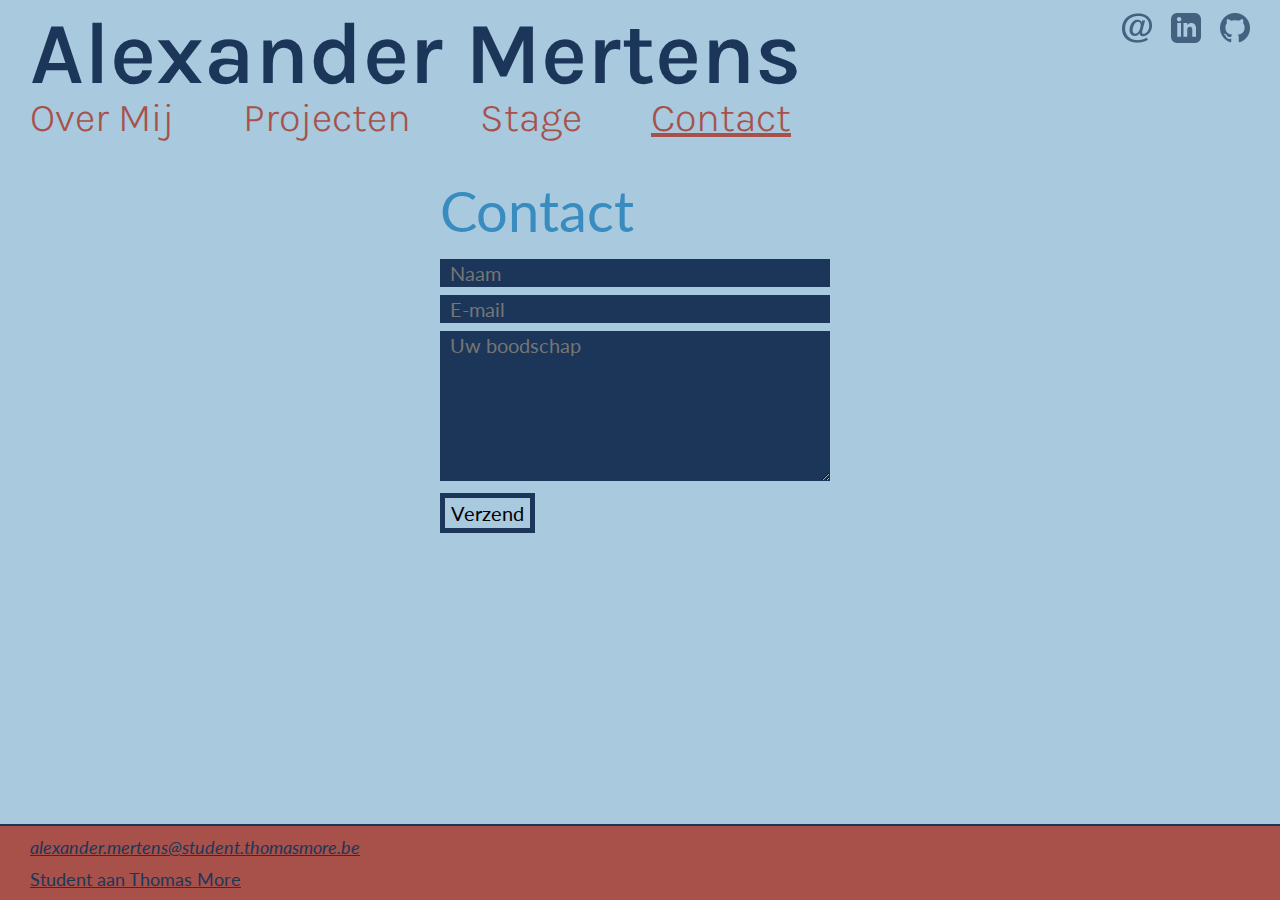
==== contact.html @ c6f1445d "Add titles to about me page and adjust font sizes." ====
<!DOCTYPE html>
<html>

<head>
  <meta charset="utf-8" />
  <title>Alexander Mertens</title>
  <link
    href="https://fonts.googleapis.com/css2?family=Lato:ital,wght@0,100;0,300;0,400;0,700;0,900;1,100;1,300;1,400;1,700;1,900&display=swap"
    rel="stylesheet" />
  <link href="https://fonts.googleapis.com/css2?family=Karla:ital,wght@0,400;0,700;1,400;1,700&display=swap"
    rel="stylesheet" />
  <link href="styles/main.css" rel="stylesheet" />
</head>

<body>
  <header class="page-header">
    <h1>Alexander Mertens</h1>

    <nav class="socials-nav">
      <ul>
        <li>
          <a href="mailto:alexander.mertens@student.thomasmore.be">
            <img src="icons/mail.png" alt="Mail icon" />
          </a>
        </li>
        <li>
          <a href="https://www.linkedin.com/in/alexander-mertens3/">
            <img src="icons/linkedin.png" alt="Linkedin icon" />
          </a>
        </li>
        <li>
          <a href="https://github.com/AlexanderMertens">
            <img src="icons/github.png" alt="Github icon" />
          </a>
        </li>
      </ul>
    </nav>

    <nav class="main-nav">
      <ul>
        <li><a href="index.html">Over Mij</a></li>
        <li><a href="projecten.html">Projecten</a></li>
        <li><a href="stage.html">Stage</a></li>
        <li><a class="active" href="contact.html">Contact</a></li>
      </ul>
    </nav>
  </header>

  <main>
    <form action="post-demo.php" method="post" class="contact-form">
      <h2>Contact</h2>
      <ul>
        <li>
          <label for="naam" class="visually-hidden">Naam:</label>
          <input type="text" id="naam" name="naam" placeholder="Naam" />
        </li>
        <li>
          <label for="e-mail" class="visually-hidden">E-mail:</label>
          <input type="email" id="e-mail" name="e-mail" placeholder="E-mail" />
        </li>
        <li>
          <label for="boodschap" class="visually-hidden">Boodschap:</label>
          <textarea id="boodschap" name="boodschap" placeholder="Uw boodschap"></textarea>
        </li>
        <li class="button">
          <button type="submit" value="Verstuur">Verzend</button>
        </li>
      </ul>
    </form>
  </main>

  <footer class="page-footer">
    <div class="content">
      <address>
        <a href="mailto:alexander.mertens@student.thomasmore.be">alexander.mertens@student.thomasmore.be</a>
      </address>
      <p><a href="https://www.thomasmore.be/">Student aan Thomas More</a></p>
    </div>
  </footer>
</body>

</html>
---- styles/main.css ----
html {
  font-family: "Lato", Arial, Helvetica, sans-serif;
  font-size: 18px;
  font-weight: 400;
  line-height: 22px;
  color: #1b3659;
  background-color: #a8c9de;
}

body {
  margin: 0;
}

h1,
h2,
h3 {
  margin: 0;
}

h1 {
  font-size: 88px;
  line-height: 88px;
  font-weight: 600;
}

h2 {
  font-size: 56px;
  line-height: 56px;
  font-weight: 400;
  color: #398cbf;
}

.text-block {
  max-width: 600px;
}

.text-block p {
  margin: 5px 0 20px;
}

/* HEADER */
.page-header {
  font-family: "Karla", Arial, Helvetica, sans-serif;
  margin: 10px 30px 30px;
  display: flex;
  flex-wrap: wrap;
  justify-content: space-between;
}

.page-header ul {
  margin: 0;
  padding: 0;
  font-size: 40px;
  line-height: 40px;
  font-weight: 300;
}

.page-header li {
  display: inline-block;
}

.socials-nav img:hover,
.socials-nav img:focus {
  opacity: 1;
  transform: scale(1.1);
}

.socials-nav img {
  max-width: 30px;
  height: auto;
  margin-left: 10px;
  opacity: 0.7;
}

.main-nav li {
  margin-right: 60px;
}

.main-nav a {
  color: #a7514a;
  text-decoration: none;
}

.main-nav a.active {
  text-decoration: underline;
  text-decoration-color: #a7514a;
}

.main-nav a:hover,
.main-nav a:focus,
.main-nav a.active {
  text-decoration: underline;
  text-decoration-color: #a7514a;
}

/* MAIN ABOUT ME*/
main {
  margin: 30px;
}

section#introduction {
  margin: 40px 0 40px;
  display: grid;
  grid-template-columns: 1fr 1fr;
}

#introduction figure {
  max-width: 600px;
  height: auto;
  justify-self: right;
  padding-right: 10px;
  margin: 0;
}

#introduction img {
  max-width: 600px;
  height: auto;
}

#introduction .text-block {
  padding-left: 10px;
}

blockquote {
  color: #398cbf;
  display: block;
  margin: 0 auto;
  text-align: center;
  border-style: solid none;
  border-color: #1b3659;
  border-width: 2px;
  width: 1000px;
}

blockquote p {
  color: black;
  opacity: 0.5;
}

/* PROJECTS SUMMARY PAGE */

/* CONTACT FORM*/
.contact-form {
  max-width: 400px;
  padding: 15px;
  margin: 0 auto;
}

.contact-form ul {
  margin: 20px 0;
  padding: 0;
  list-style-type: none;
}

.contact-form ul li {
  display: block;
  margin: 8px 0;
}

.contact-form input,
.contact-form textarea {
  width: 370px;
  padding: 0 10px;
  border: 0;
  margin: 0;
  font-family: "Lato", Arial, Helvetica, sans-serif;
  font-size: 20px;
  line-height: 28px;
  background-color: #1b3659;
  color: white;
}

.contact-form textarea {
  height: 150px;
}

.contact-form button {
  font-family: "Lato", Arial, Helvetica, sans-serif;
  font-size: 20px;
  line-height: 28px;
  background-color: #a8c9de;
  border: 5px solid #1b3659;
  cursor: pointer;
}

.visually-hidden {
  clip: rect(0 0 0 0);
  height: 1px;
  width: 1px;
  margin: -1px;
  overflow: hidden;
  padding: 0;
  position: absolute;
}

/* FOOTER */
.page-footer {
  width: 100%;
  padding: 0;
  border-top-style: solid;
  border-color: #1b3659;
  border-width: 2px;
  background-color: #a7514a;
  position: absolute;
  bottom: 0;
}

.page-footer .content {
  margin: 0 30px;
}

.page-footer address,
.page-footer p {
  margin: 10px 0;
}

.page-footer a {
  color: #1b3659;
  text-decoration: underline;
}
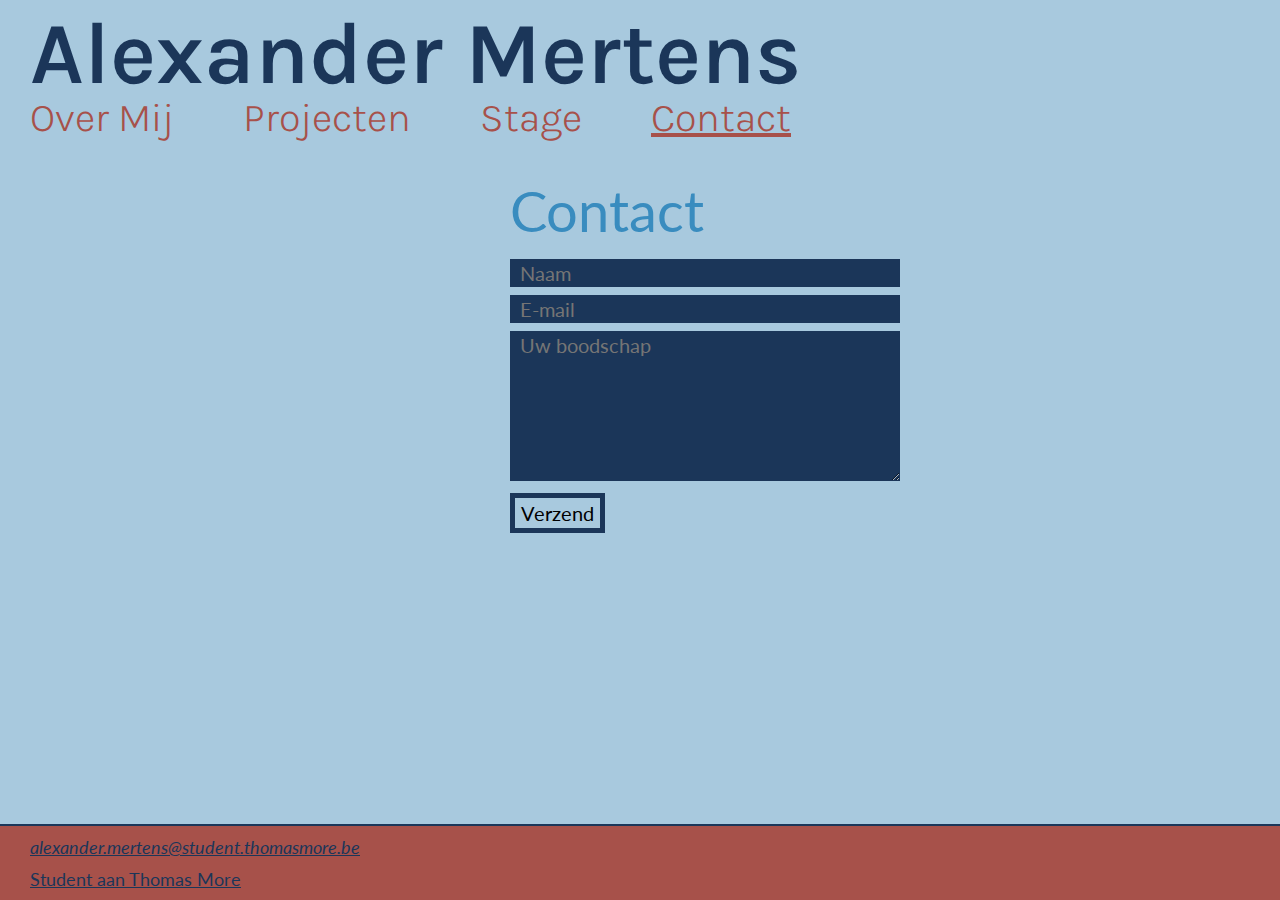
==== commit 9b2a7fa3: "Add site describing portfolio" ====
--- a/contact.html
+++ b/contact.html
@@ -52,11 +52,11 @@
       <ul>
         <li>
           <label for="naam" class="visually-hidden">Naam:</label>
-          <input type="text" id="naam" name="naam" placeholder="Naam" />
+          <input type="text" id="naam" name="naam" placeholder="Naam" required />
         </li>
         <li>
           <label for="e-mail" class="visually-hidden">E-mail:</label>
-          <input type="email" id="e-mail" name="e-mail" placeholder="E-mail" />
+          <input type="email" id="e-mail" name="e-mail" placeholder="E-mail" required />
         </li>
         <li>
           <label for="boodschap" class="visually-hidden">Boodschap:</label>
--- a/styles/main.css
+++ b/styles/main.css
@@ -11,6 +11,11 @@
   margin: 0;
 }
 
+header, main, footer {
+  width: 1380px; /*1440 - 2 * 30 (margin) px */
+  padding: 0 calc((100% - 1440px) / 2);
+}
+
 h1,
 h2,
 h3 {
@@ -95,11 +100,11 @@
 
 /* MAIN ABOUT ME*/
 main {
-  margin: 30px;
+  margin: 20px;
 }
 
 section#introduction {
-  margin: 40px 0 40px;
+  margin: 0 0 40px;
   display: grid;
   grid-template-columns: 1fr 1fr;
 }
@@ -138,6 +143,46 @@
 }
 
 /* PROJECTS SUMMARY PAGE */
+.projecten-container {
+  display: grid;
+  grid-template-columns: 1fr 1fr 1fr;
+}
+
+.projecten-container article {
+  display: flex;
+  align-items: flex-start;
+  flex-wrap: wrap;
+}
+
+.projecten-container article h2 {
+  width: 100%;
+}
+
+.projecten-container figure {
+  display: inline-block;
+  max-width: 250px;
+  height: auto;
+  margin: 20px 0 0 0;
+  border: 2px solid #1b3659;
+}
+
+.projecten-container p {
+  display: inline-block;
+  width: 150px;
+  margin-left: 10px;
+  font-size: 14px;
+  line-height: 18px;
+}
+
+.projecten-container img {
+  display: block;
+  max-width: 250px;
+  height: auto;
+}
+
+.project-summary {
+  text-decoration: none;
+}
 
 /* CONTACT FORM*/
 .contact-form {
@@ -201,7 +246,7 @@
   border-color: #1b3659;
   border-width: 2px;
   background-color: #a7514a;
-  position: absolute;
+  position: fixed;
   bottom: 0;
 }
 
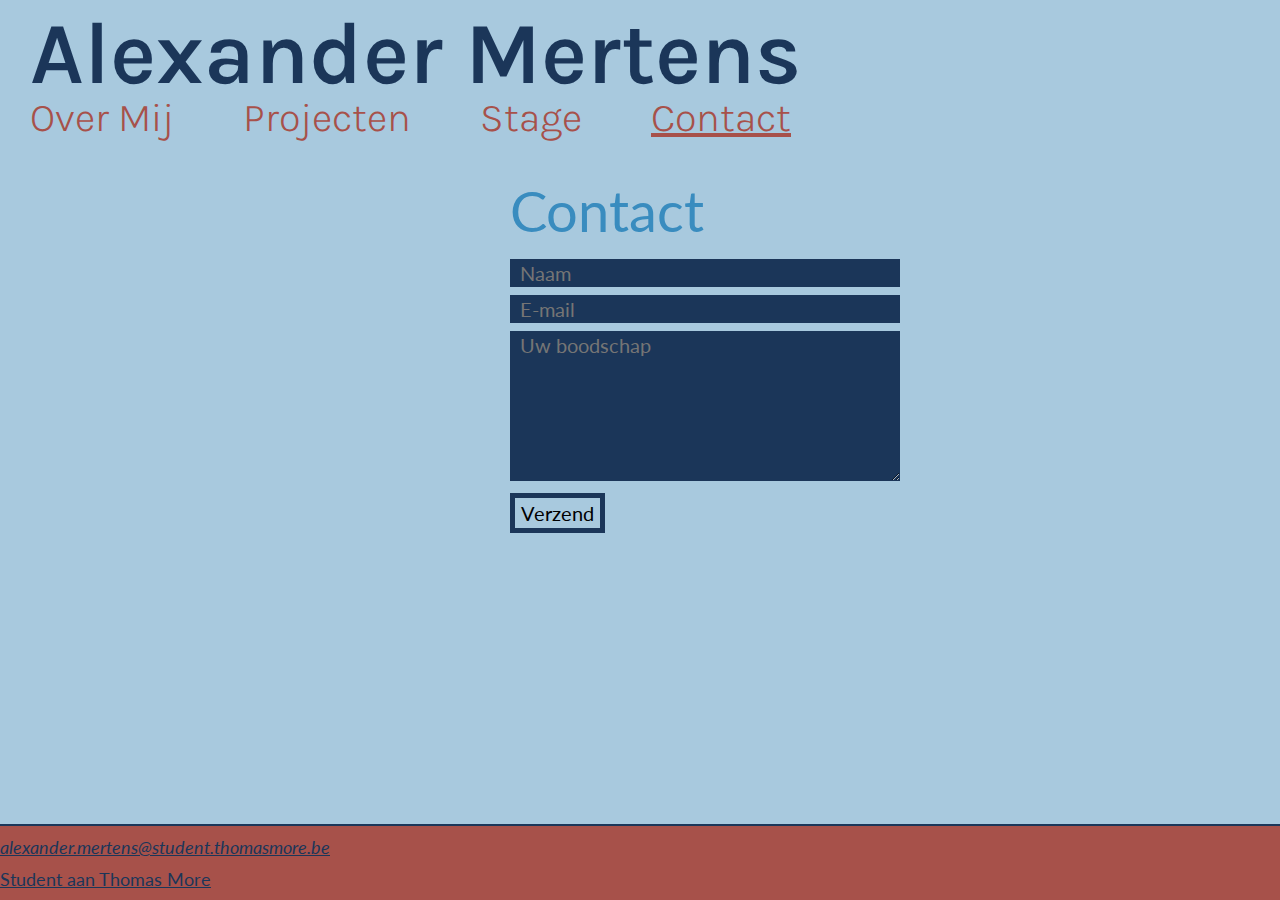
==== commit e2b26be9: "Made site title clickable" ====
--- a/contact.html
+++ b/contact.html
@@ -14,7 +14,7 @@
 
 <body>
   <header class="page-header">
-    <h1>Alexander Mertens</h1>
+    <h1><a href="index.html">Alexander Mertens</a></h1>
 
     <nav class="socials-nav">
       <ul>
--- a/styles/main.css
+++ b/styles/main.css
@@ -28,11 +28,20 @@
   font-weight: 600;
 }
 
+h1 a {
+  color: #1b3659;
+  text-decoration: none;
+}
+
 h2 {
   font-size: 56px;
   line-height: 56px;
   font-weight: 400;
   color: #398cbf;
+}
+
+h2.page-title {
+  margin-bottom: 20px;
 }
 
 .text-block {
@@ -103,27 +112,44 @@
   margin: 20px;
 }
 
-section#introduction {
+section.two-split{
   margin: 0 0 40px;
   display: grid;
   grid-template-columns: 1fr 1fr;
 }
 
-#introduction figure {
+.two-split figure {
   max-width: 600px;
   height: auto;
+}
+
+.two-split img, 
+.two-split video {
+  max-width: 600px;
+  height: auto;
+}
+
+.two-split:last-child {
+  margin-bottom: 80px;
+}
+
+.left {
   justify-self: right;
-  padding-right: 10px;
-  margin: 0;
-}
-
-#introduction img {
-  max-width: 600px;
-  height: auto;
-}
-
-#introduction .text-block {
-  padding-left: 10px;
+  margin: 0 10px 0 0;
+}
+
+.right {
+  justify-self: left;
+  margin: 0 0 0 10px;
+}
+
+.two-split img,
+.two-split video {
+  display: block;
+}
+
+figure.bordered {
+  border: 2px solid #1b3659;
 }
 
 blockquote {
@@ -142,6 +168,10 @@
   opacity: 0.5;
 }
 
+.centered {
+  text-align: center;
+}
+
 /* PROJECTS SUMMARY PAGE */
 .projecten-container {
   display: grid;
@@ -163,7 +193,6 @@
   max-width: 250px;
   height: auto;
   margin: 20px 0 0 0;
-  border: 2px solid #1b3659;
 }
 
 .projecten-container p {
@@ -240,8 +269,7 @@
 
 /* FOOTER */
 .page-footer {
-  width: 100%;
-  padding: 0;
+  padding: 0 calc((100% - 1380px) / 2);
   border-top-style: solid;
   border-color: #1b3659;
   border-width: 2px;
@@ -250,10 +278,6 @@
   bottom: 0;
 }
 
-.page-footer .content {
-  margin: 0 30px;
-}
-
 .page-footer address,
 .page-footer p {
   margin: 10px 0;
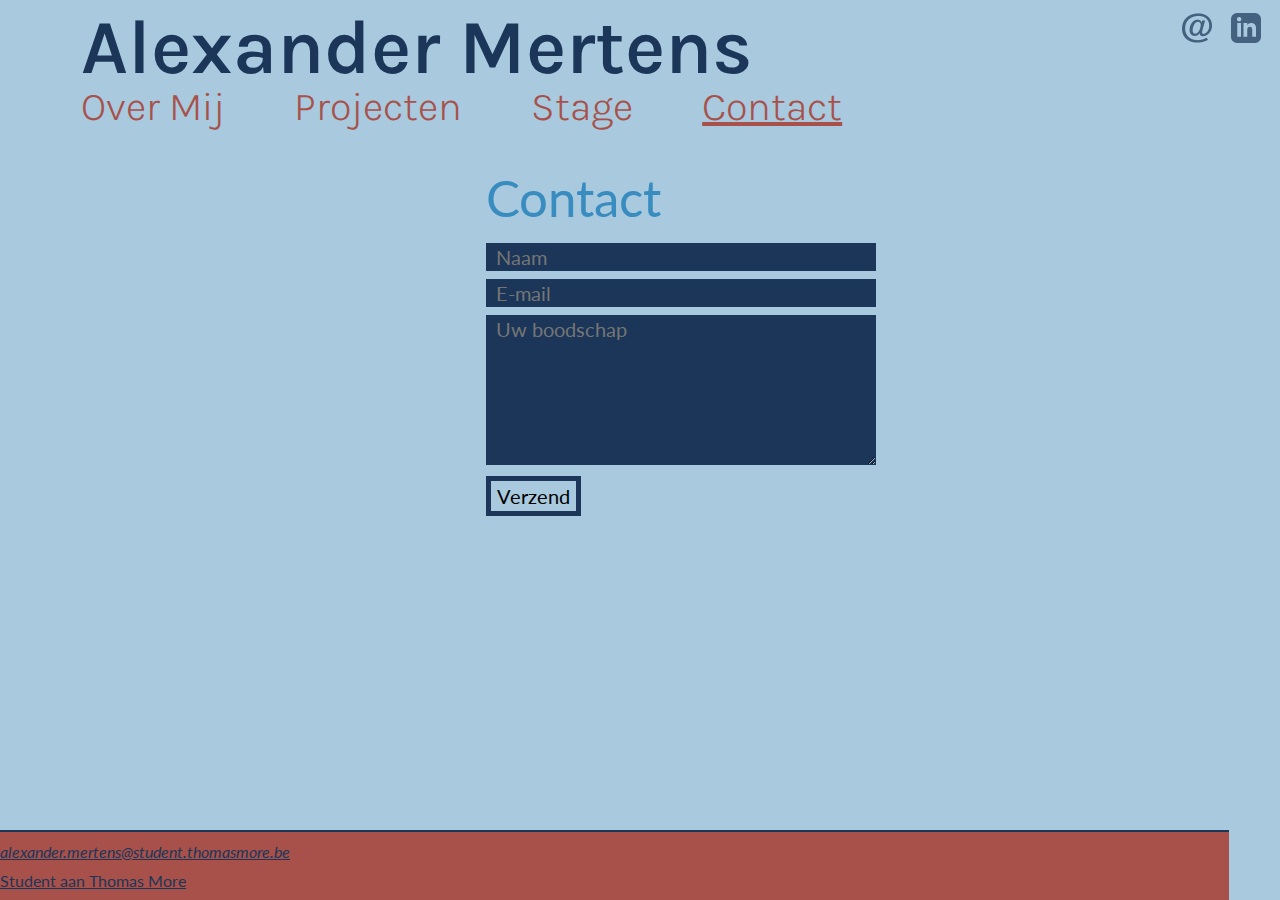
==== commit ad2ad115: "Formatting and adding some responsive units" ====
--- a/styles/main.css
+++ b/styles/main.css
@@ -1,8 +1,8 @@
 html {
   font-family: "Lato", Arial, Helvetica, sans-serif;
-  font-size: 18px;
+  font-size: 1.25vw;
   font-weight: 400;
-  line-height: 22px;
+  line-height: 1.5vw;
   color: #1b3659;
   background-color: #a8c9de;
 }
@@ -11,9 +11,11 @@
   margin: 0;
 }
 
-header, main, footer {
-  width: 1380px; /*1440 - 2 * 30 (margin) px */
-  padding: 0 calc((100% - 1440px) / 2);
+header,
+main,
+footer {
+  width: 96vw;
+  padding: 0 4vw;
 }
 
 h1,
@@ -23,8 +25,8 @@
 }
 
 h1 {
-  font-size: 88px;
-  line-height: 88px;
+  font-size: 6vw;
+  line-height: 6vw;
   font-weight: 600;
 }
 
@@ -34,8 +36,8 @@
 }
 
 h2 {
-  font-size: 56px;
-  line-height: 56px;
+  font-size: 4vw;
+  line-height: 4vw;
   font-weight: 400;
   color: #398cbf;
 }
@@ -112,7 +114,7 @@
   margin: 20px;
 }
 
-section.two-split{
+section.two-split {
   margin: 0 0 40px;
   display: grid;
   grid-template-columns: 1fr 1fr;
@@ -123,7 +125,7 @@
   height: auto;
 }
 
-.two-split img, 
+.two-split img,
 .two-split video {
   max-width: 600px;
   height: auto;
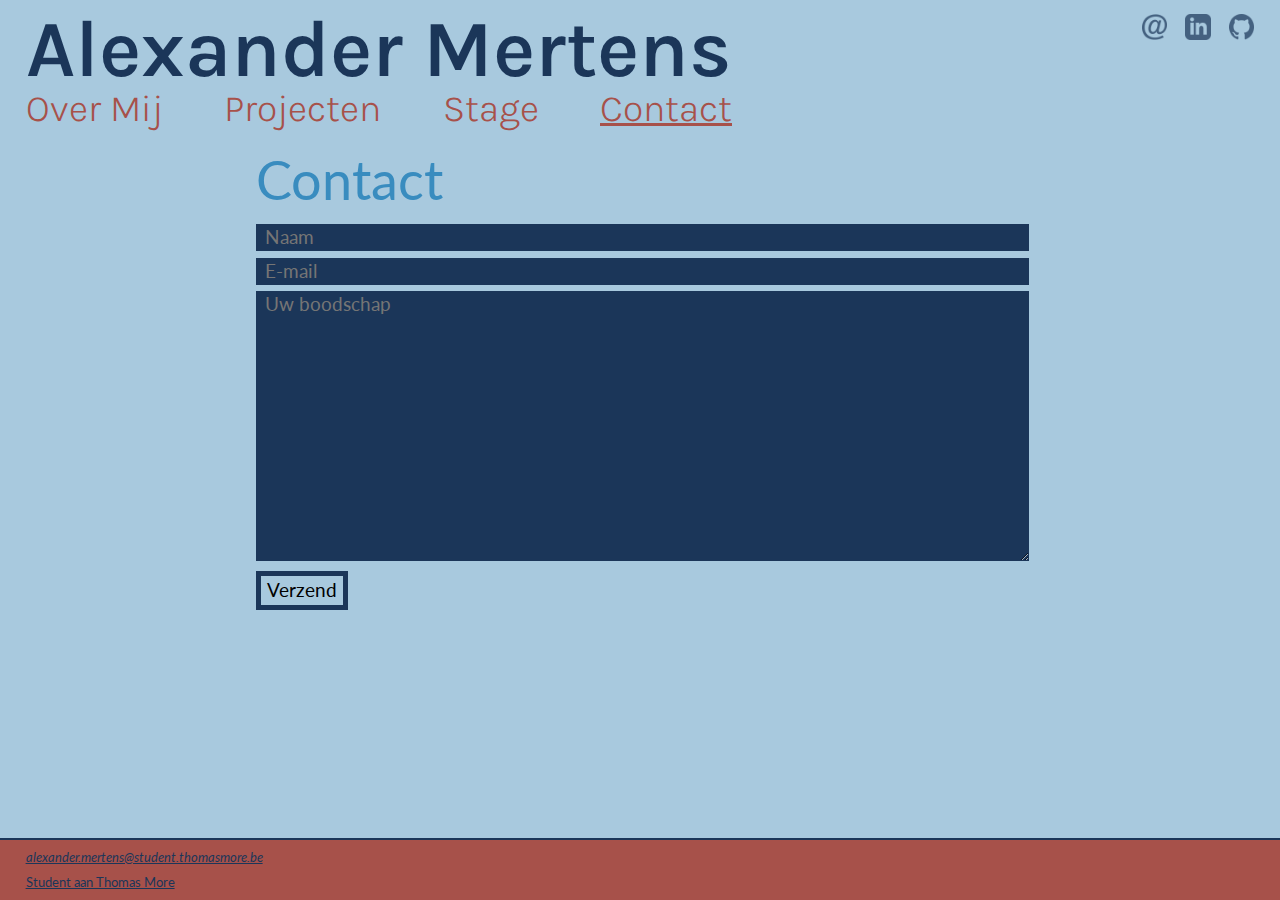
==== commit 31ebf808: "Make projects page responsive" ====
--- a/contact.html
+++ b/contact.html
@@ -3,6 +3,8 @@
 
 <head>
   <meta charset="utf-8" />
+  <meta name="viewport" content="width=device-width, initial-scale=1.0">
+  </metaname>
   <title>Alexander Mertens</title>
   <link
     href="https://fonts.googleapis.com/css2?family=Lato:ital,wght@0,100;0,300;0,400;0,700;0,900;1,100;1,300;1,400;1,700;1,900&display=swap"
--- a/styles/main.css
+++ b/styles/main.css
@@ -1,8 +1,8 @@
 html {
   font-family: "Lato", Arial, Helvetica, sans-serif;
-  font-size: 1.25vw;
+  font-size: calc(0.2em + 0.8vw);
   font-weight: 400;
-  line-height: 1.5vw;
+  line-height: 1.25em;
   color: #1b3659;
   background-color: #a8c9de;
 }
@@ -15,7 +15,11 @@
 main,
 footer {
   width: 96vw;
-  padding: 0 4vw;
+  padding: 0;
+}
+
+main {
+  margin: 2vw;
 }
 
 h1,
@@ -25,8 +29,8 @@
 }
 
 h1 {
-  font-size: 6vw;
-  line-height: 6vw;
+  font-size: 6rem;
+  line-height: 6rem;
   font-weight: 600;
 }
 
@@ -36,28 +40,20 @@
 }
 
 h2 {
-  font-size: 4vw;
-  line-height: 4vw;
+  font-size: 4rem;
+  line-height: 4rem;
   font-weight: 400;
   color: #398cbf;
 }
 
 h2.page-title {
-  margin-bottom: 20px;
-}
-
-.text-block {
-  max-width: 600px;
-}
-
-.text-block p {
-  margin: 5px 0 20px;
+  margin-bottom: 1.5vw;
 }
 
 /* HEADER */
 .page-header {
   font-family: "Karla", Arial, Helvetica, sans-serif;
-  margin: 10px 30px 30px;
+  margin: 0.7vw 2vw 2vw;
   display: flex;
   flex-wrap: wrap;
   justify-content: space-between;
@@ -66,8 +62,8 @@
 .page-header ul {
   margin: 0;
   padding: 0;
-  font-size: 40px;
-  line-height: 40px;
+  font-size: 2.8rem;
+  line-height: 2.8rem;
   font-weight: 300;
 }
 
@@ -82,14 +78,14 @@
 }
 
 .socials-nav img {
-  max-width: 30px;
+  max-width: 2vw;
   height: auto;
-  margin-left: 10px;
+  margin-left: 0.7vw;
   opacity: 0.7;
 }
 
 .main-nav li {
-  margin-right: 60px;
+  margin-right: 4.1vw;
 }
 
 .main-nav a {
@@ -110,39 +106,71 @@
 }
 
 /* MAIN ABOUT ME*/
-main {
-  margin: 20px;
-}
-
-section.two-split {
-  margin: 0 0 40px;
-  display: grid;
-  grid-template-columns: 1fr 1fr;
-}
-
-.two-split figure {
-  max-width: 600px;
-  height: auto;
-}
-
-.two-split img,
-.two-split video {
-  max-width: 600px;
-  height: auto;
+
+.two-split {
+  display: flex;
+  flex-flow: row wrap;
+  margin: 0 0 2.8vw;
+}
+
+@media only screen and (min-width: 700px) {
+  .two-split {
+    justify-content: center;
+  }
+  .two-split figure,
+  .two-split img,
+  .two-split video {
+    max-width: 40vw;
+    height: auto;
+    margin: 0;
+  }
+  .text-block {
+    max-width: 40vw;
+  }
+
+  .left {
+    margin-right: 1vw;
+  }
+
+  .right {
+    margin-left: 1vw;
+  }
+}
+
+@media only screen and (max-width: 699px) {
+  .two-split {
+    justify-content: flex-start;
+    max-width: 80vw;
+    margin: 0 auto 2.8vw;
+  }
+
+  .two-split figure {
+    margin: 0 0 1vw;
+  }
+
+  .two-split figure,
+  .two-split img,
+  .two-split video {
+    max-width: 80vw;
+    height: auto;
+    order: 2;
+  }
+
+  .text-block {
+    max-width: 80vw;
+  }
+}
+
+.text-block p {
+  margin: 0.4vw 0 2vw;
+}
+
+.profile {
+  margin: 0 0 1vw;
 }
 
 .two-split:last-child {
-  margin-bottom: 80px;
-}
-
-.left {
-  justify-self: right;
-  margin: 0 10px 0 0;
-}
-
-.right {
-  justify-self: left;
-  margin: 0 0 0 10px;
+  margin-bottom: 5.6vw;
 }
 
 .two-split img,
@@ -162,7 +190,7 @@
   border-style: solid none;
   border-color: #1b3659;
   border-width: 2px;
-  width: 1000px;
+  width: 67vw;
 }
 
 blockquote p {
@@ -176,86 +204,114 @@
 
 /* PROJECTS SUMMARY PAGE */
 .projecten-container {
-  display: grid;
-  grid-template-columns: 1fr 1fr 1fr;
+  display: flex;
+  flex-flow: row wrap;
 }
 
 .projecten-container article {
+  margin-right: 2vw;
+}
+
+.flex {
   display: flex;
-  align-items: flex-start;
+  justify-content: flex-start;
   flex-wrap: wrap;
 }
 
-.projecten-container article h2 {
-  width: 100%;
+@media only screen and (max-width: 1199px) {
+  .projecten-container article {
+    max-width: 46vw;
+  }
+
+  .projecten-container figure,
+  .projecten-container img {
+    max-width: 24vw;
+  }
+
+  .projecten-container p {
+    max-width: 19vw;
+  }
+}
+
+@media only screen and (min-width: 1200px) {
+  .projecten-container article {
+    max-width: 30vw;
+  }
+
+  .projecten-container figure,
+  .projecten-container img {
+    max-width: 16vw;
+  }
+
+  .projecten-container p {
+    max-width: 12vw;
+  }
 }
 
 .projecten-container figure {
   display: inline-block;
-  max-width: 250px;
-  height: auto;
-  margin: 20px 0 0 0;
+  height: 100%;
+  margin: 1.4vw 0 0 0;
 }
 
 .projecten-container p {
   display: inline-block;
-  width: 150px;
-  margin-left: 10px;
-  font-size: 14px;
-  line-height: 18px;
+  margin-left: 1.4vw;
+  font-size: 1rem;
+  line-height: 1.25rem;
 }
 
 .projecten-container img {
   display: block;
-  max-width: 250px;
-  height: auto;
 }
 
 .project-summary {
   text-decoration: none;
+  color: #1b3659;
 }
 
 /* CONTACT FORM*/
 .contact-form {
-  max-width: 400px;
-  padding: 15px;
+  max-width: 60vw;
   margin: 0 auto;
 }
 
 .contact-form ul {
-  margin: 20px 0;
+  margin: 1.4vw 0;
   padding: 0;
   list-style-type: none;
 }
 
 .contact-form ul li {
   display: block;
-  margin: 8px 0;
+  margin: 0.5vw 0;
 }
 
 .contact-form input,
 .contact-form textarea {
-  width: 370px;
-  padding: 0 10px;
+  width: 59vw;
+  padding: 0 0.7vw;
   border: 0;
   margin: 0;
   font-family: "Lato", Arial, Helvetica, sans-serif;
-  font-size: 20px;
-  line-height: 28px;
+  font-size: 1.4rem;
+  line-height: 2rem;
   background-color: #1b3659;
   color: white;
 }
 
 .contact-form textarea {
-  height: 150px;
+  height: 30vh;
+  max-height: 45vh;
+  resize: vertical;
 }
 
 .contact-form button {
   font-family: "Lato", Arial, Helvetica, sans-serif;
-  font-size: 20px;
-  line-height: 28px;
+  font-size: 1.4rem;
+  line-height: 2rem;
   background-color: #a8c9de;
-  border: 5px solid #1b3659;
+  border: 0.4vw solid #1b3659;
   cursor: pointer;
 }
 
@@ -271,7 +327,7 @@
 
 /* FOOTER */
 .page-footer {
-  padding: 0 calc((100% - 1380px) / 2);
+  padding: 0 2vw;
   border-top-style: solid;
   border-color: #1b3659;
   border-width: 2px;
@@ -282,7 +338,7 @@
 
 .page-footer address,
 .page-footer p {
-  margin: 10px 0;
+  margin: 0.7vw 0;
 }
 
 .page-footer a {
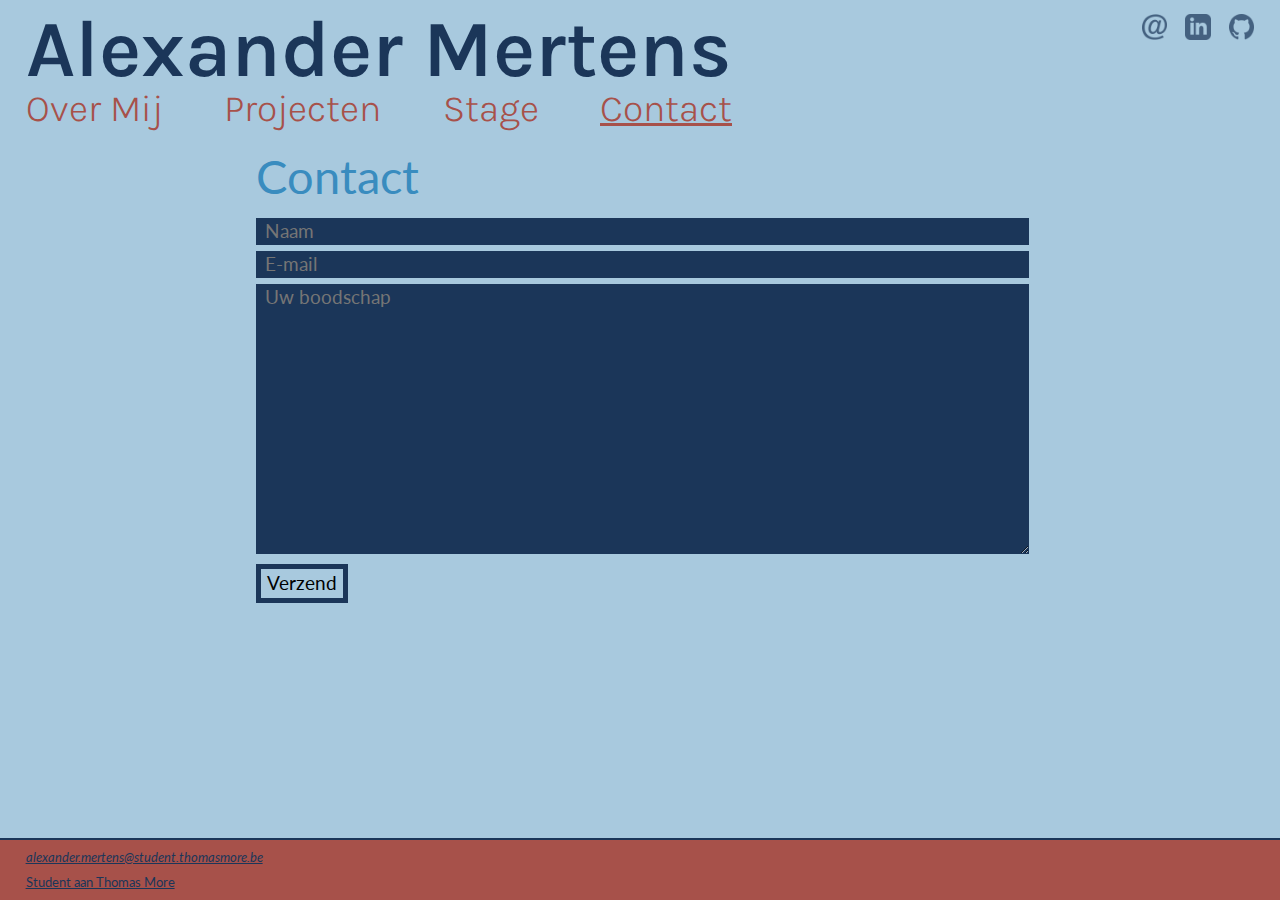
==== commit 0c4562af: "Change title of pages" ====
--- a/contact.html
+++ b/contact.html
@@ -5,7 +5,7 @@
   <meta charset="utf-8" />
   <meta name="viewport" content="width=device-width, initial-scale=1.0">
   </metaname>
-  <title>Alexander Mertens</title>
+  <title>Contact</title>
   <link
     href="https://fonts.googleapis.com/css2?family=Lato:ital,wght@0,100;0,300;0,400;0,700;0,900;1,100;1,300;1,400;1,700;1,900&display=swap"
     rel="stylesheet" />
--- a/styles/main.css
+++ b/styles/main.css
@@ -19,7 +19,7 @@
 }
 
 main {
-  margin: 2vw;
+  margin: 2vw 2vw 8vw;
 }
 
 h1,
@@ -40,8 +40,8 @@
 }
 
 h2 {
-  font-size: 4rem;
-  line-height: 4rem;
+  font-size: 3.5rem;
+  line-height: 3.5rem;
   font-weight: 400;
   color: #398cbf;
 }
@@ -210,6 +210,7 @@
 
 .projecten-container article {
   margin-right: 2vw;
+  margin-bottom: 2vw;
 }
 
 .flex {
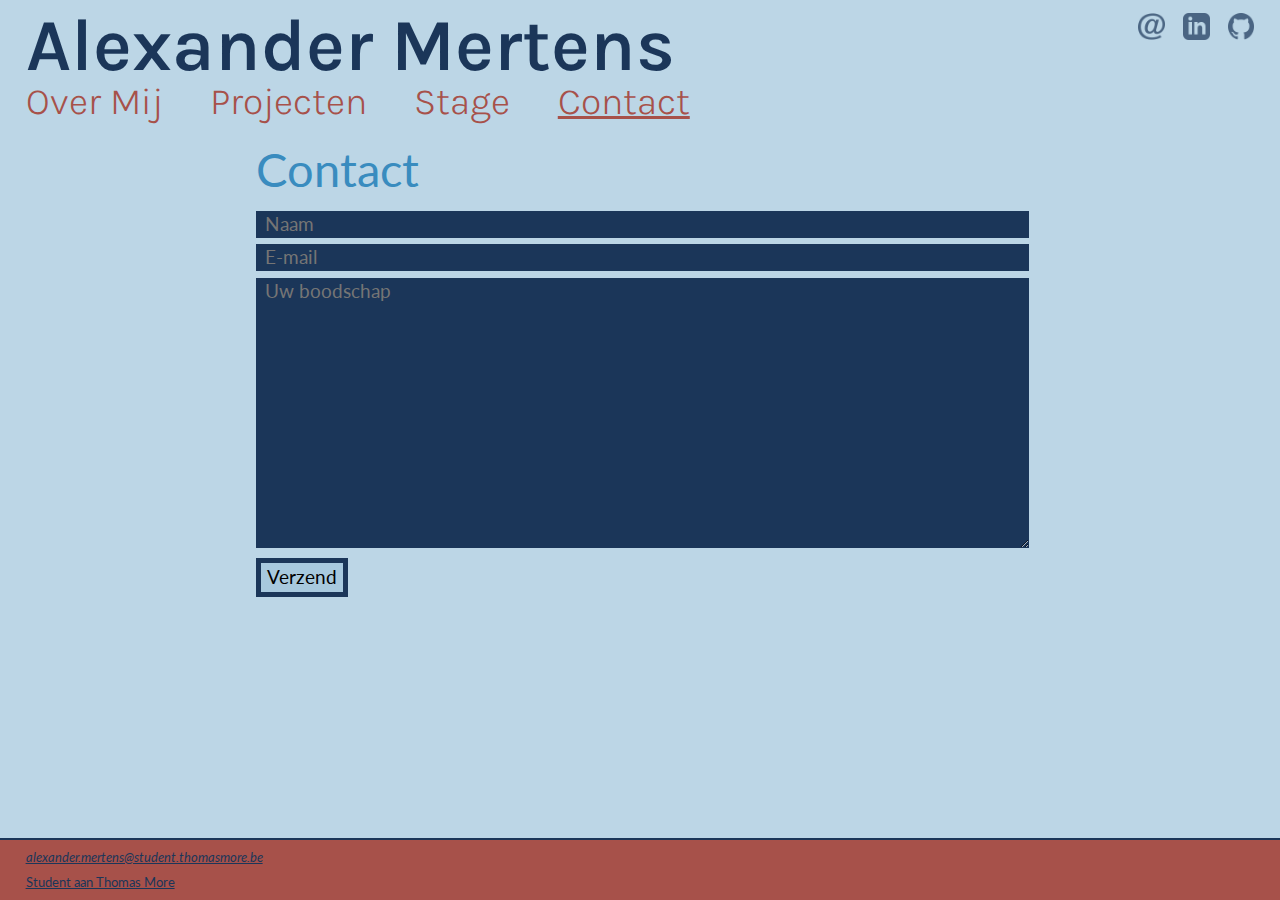
==== commit 3001d815: "Add hamurger menu for smaller screen sizes" ====
--- a/contact.html
+++ b/contact.html
@@ -11,14 +11,15 @@
     rel="stylesheet" />
   <link href="https://fonts.googleapis.com/css2?family=Karla:ital,wght@0,400;0,700;1,400;1,700&display=swap"
     rel="stylesheet" />
+  <link rel="stylesheet" href="https://cdnjs.cloudflare.com/ajax/libs/font-awesome/4.7.0/css/font-awesome.min.css">
   <link href="styles/main.css" rel="stylesheet" />
 </head>
 
 <body>
-  <header class="page-header">
+  <header class="page-header" id="navbar">
     <h1><a href="index.html">Alexander Mertens</a></h1>
 
-    <nav class="socials-nav">
+    <nav class="socials-nav" id="socials-nav">
       <ul>
         <li>
           <a href="mailto:alexander.mertens@student.thomasmore.be">
@@ -38,7 +39,7 @@
       </ul>
     </nav>
 
-    <nav class="main-nav">
+    <nav class="main-nav" id="main-nav">
       <ul>
         <li><a href="index.html">Over Mij</a></li>
         <li><a href="projecten.html">Projecten</a></li>
@@ -46,6 +47,9 @@
         <li><a class="active" href="contact.html">Contact</a></li>
       </ul>
     </nav>
+    <a href="javascript:void(0);" class="reveal-icon" onclick="myFunction()">
+      <i class="fa fa-bars"></i>
+    </a>
   </header>
 
   <main>
@@ -79,6 +83,20 @@
       <p><a href="https://www.thomasmore.be/">Student aan Thomas More</a></p>
     </div>
   </footer>
+
+  <script>
+    function myFunction() {
+      let socials = document.getElementById("socials-nav");
+      let mainNav = document.getElementById("main-nav");
+      if (socials.style.display === "block") {
+        socials.style.display = "none";
+        mainNav.style.display = "none";
+      } else {
+        socials.style.display = "block";
+        mainNav.style.display = "block"
+      }
+    }
+  </script>
 </body>
 
 </html>--- a/styles/main.css
+++ b/styles/main.css
@@ -4,7 +4,7 @@
   font-weight: 400;
   line-height: 1.25em;
   color: #1b3659;
-  background-color: #a8c9de;
+  background-color: hsl(203, 45%, 82%);
 }
 
 body {
@@ -29,8 +29,8 @@
 }
 
 h1 {
-  font-size: 6rem;
-  line-height: 6rem;
+  font-size: 5.5rem;
+  line-height: 5.5rem;
   font-weight: 600;
 }
 
@@ -54,9 +54,6 @@
 .page-header {
   font-family: "Karla", Arial, Helvetica, sans-serif;
   margin: 0.7vw 2vw 2vw;
-  display: flex;
-  flex-wrap: wrap;
-  justify-content: space-between;
 }
 
 .page-header ul {
@@ -67,10 +64,6 @@
   font-weight: 300;
 }
 
-.page-header li {
-  display: inline-block;
-}
-
 .socials-nav img:hover,
 .socials-nav img:focus {
   opacity: 1;
@@ -78,14 +71,18 @@
 }
 
 .socials-nav img {
-  max-width: 2vw;
+  max-width: 2rem;
   height: auto;
   margin-left: 0.7vw;
   opacity: 0.7;
 }
 
+.socials-nav li {
+  display: inline-block;
+}
+
 .main-nav li {
-  margin-right: 4.1vw;
+  margin-right: 3vw;
 }
 
 .main-nav a {
@@ -105,6 +102,43 @@
   text-decoration-color: #a7514a;
 }
 
+@media only screen and (min-width: 577px) {
+  .page-header {
+    display: flex;
+    flex-wrap: wrap;
+    justify-content: space-between;
+  }
+
+  .page-header .reveal-icon {
+    display: none;
+  }
+
+  .page-header #main-nav,
+  .page-header #socials-nav {
+    display: block;
+  }
+
+  .main-nav li {
+    display: inline-block;
+  }
+}
+
+@media only screen and (max-width: 576px) {
+  .page-header #main-nav,
+  .page-header #socials-nav {
+    display: none;
+  }
+
+  .page-header .reveal-icon {
+    display: block;
+    color: #a7514a;
+    position: absolute;
+    font-size: 14px;
+    right: 2px;
+    top: 0;
+  }
+}
+
 /* MAIN ABOUT ME*/
 
 .two-split {
@@ -115,7 +149,7 @@
 
 @media only screen and (min-width: 700px) {
   .two-split {
-    justify-content: center;
+    justify-content: space-around;
   }
   .two-split figure,
   .two-split img,
@@ -183,7 +217,7 @@
 }
 
 blockquote {
-  color: #398cbf;
+  color: #1b3659;
   display: block;
   margin: 0 auto;
   text-align: center;
@@ -205,11 +239,11 @@
 /* PROJECTS SUMMARY PAGE */
 .projecten-container {
   display: flex;
+  justify-content: space-between;
   flex-flow: row wrap;
 }
 
 .projecten-container article {
-  margin-right: 2vw;
   margin-bottom: 2vw;
 }
 
@@ -257,7 +291,7 @@
 
 .projecten-container p {
   display: inline-block;
-  margin-left: 1.4vw;
+  margin-left: 1vw;
   font-size: 1rem;
   line-height: 1.25rem;
 }
@@ -346,3 +380,15 @@
   color: #1b3659;
   text-decoration: underline;
 }
+
+/* links */
+p a,
+a h2 {
+  text-decoration: none;
+  color: hsl(203, 64%, 49%);
+}
+
+p a:hover,
+a.project-summary:hover h2 {
+  text-decoration: underline;
+}
